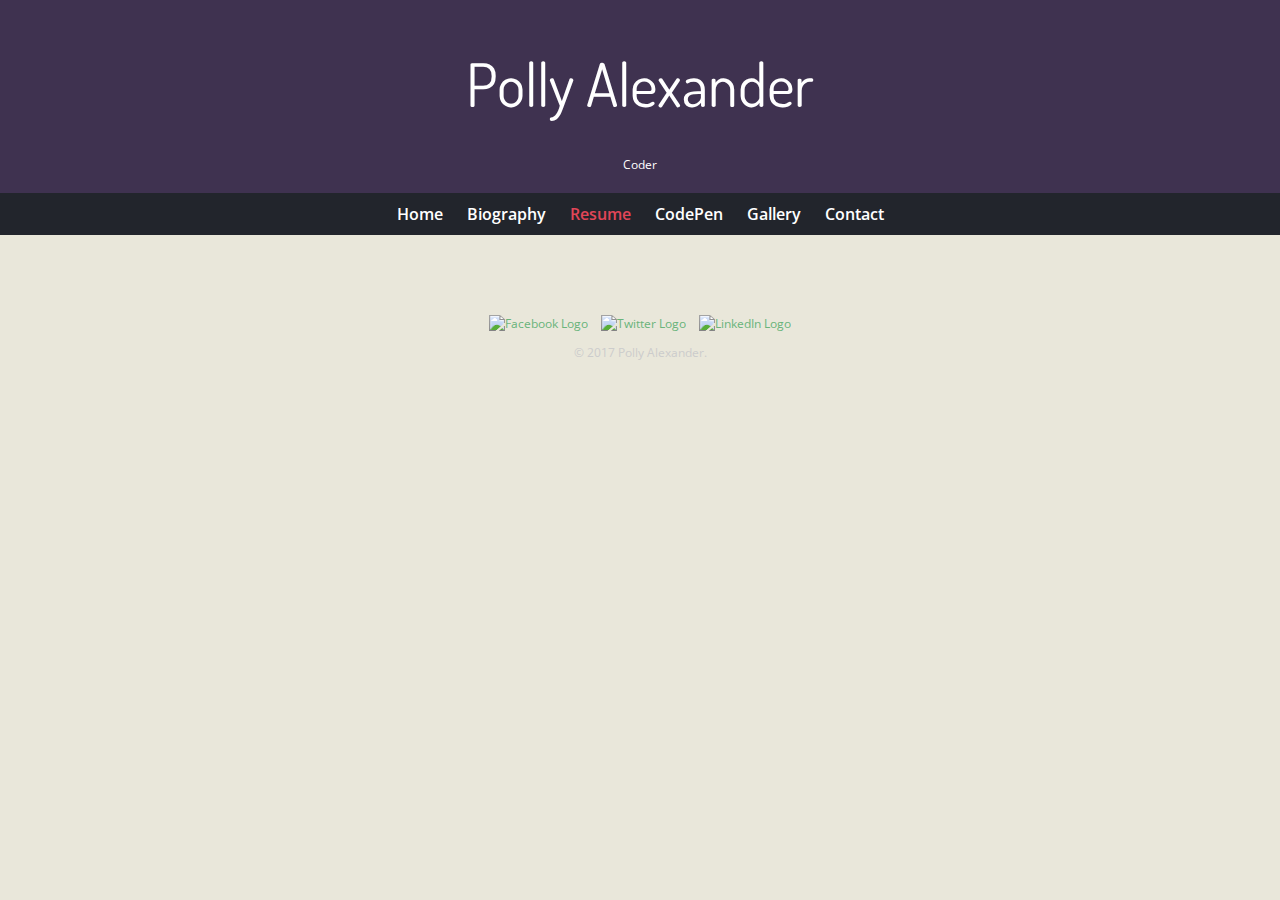
==== resume.html @ 7c4938c3 "Add files via upload" ====
<!DOCTYPE html>
<html>
  <head>
    <meta charset="utf-8">
    <title>Polly Alexander | Coder</title>
    <link rel="stylesheet" href="css/normalize.css">
    <link href="https://fonts.googleapis.com/css?family=Dosis:300,400,500,600,800|Open+Sans:400,400i,700,700i,800" rel="stylesheet">
    <link rel="stylesheet" href="css/main.css">
  </head>
  <body>
    <header>
      <a href="index.html" id="logo">
        <h1>Polly Alexander</h1>
        <h2>Coder</h2>
      </a>
      <nav>
        <ul>
          <li><a href="index.html">Home</a></li>
          <li><a href="biography.html">Biography</a></li>
          <li><a href="resume.html" class="selected">Resume</a></li>
          <li><a href="codepen.html">CodePen</a></li>
          <li><a href="gallery.html">Gallery</a></li>
          <li><a href="contact.html">Contact</a></li>
        </ul>
      </nav>
    </header>
    <div id="wrapper">
      <section>
        
      </section>
      <footer>
        <a href="https://www.facebook.com/polly.alexander.5"><img src="img/facebook_square.png" alt="Facebook Logo" class="social-icon"></a>
        <a href="http://twitter.com/PollyAalexander"><img src="img/twitter_square.png" alt="Twitter Logo" class="social-icon"></a>
        <a href="https://www.linkedin.com/in/alexanderap/"><img src="img/linkedin_square.png" alt="LinkedIn Logo" class="social-icon"></a>
        <p>&copy; 2017 Polly Alexander.</p>
      </footer>
    </div>
  </body>

</html>
---- css/main.css ----
/**********************
GENERAL
**********************/

body {
  font-family: 'Open Sans', sans-serif; 
}

#wrapper {
  max-width: 940px;
  margin: 0 auto;
  padding: 0 5%;
}


a {
  text-decoration: none;
}

img {
  max-width: 100%;
}

/*h3 {
  margin: 0 0 1em 0;
}*/

/**********************
HEADING
**********************/

header {
  float: left;
  margin: 0 0 30px 0;
  padding: 5px 0 0 0;
  width: 100%;
}

#logo {
  text-align: center;
  margin: 0;

}

h1 {
  font-family: 'Dosis', sans-serif;
  margin: 15 px 0;
  font-size: 3.75em;
  font-weight: normal;
}

h2 {
  font-size: 0.75em;
  margin: -5px 0 0;
  font-weight: normal; 
}

h3 {
  font-family: 'Dosis', sans-serif;
  margin: 15 px 0;
  font-size: 1.75em;
  font-weight: normal;

}

/**********************
NAVIGATION
**********************/

nav {
  text-align: center;
  padding: 10px 0;
  margin: 20px 0 0;
}

nav ul {
  list-style: none;
  margin: 0 10px;
  padding: 0;
}

nav li {
  display: inline-block;
}

nav a {
  font-weight: 600;
  padding: 15px 10px;
}

/**********************
FOOTER
**********************/

footer {
  font-size: 0.75em;
  text-align: center;
  clear: both;
  padding-top: 50px;
  color: #ccc;
}

.social-icon {
  width: 20px;
  height: 20px;
  margin: 0 5px;
}

/**********************
PAGE: HOME
**********************/



/**********************
PAGE: BIOGRAPHY
**********************/

.profile-photo {
  display: block;
}

/**********************
PAGE: RESUME
**********************/

/**********************
PAGE: CODEPEN
**********************/

.container {
  position: relative;
}

.image {
  display: block;
}

.overlay {
  position: absolute;
  top: 0;
  bottom: 0;
  left: 0;
  right: 0;
  width: 64.5;
  opacity: 0;
  background-color: #3F3250;
}

.container:hover .overlay {
  opacity: 1;
}

.text {
  color: #E14658;
  font-size: 20px;
  text-align: center;
}

/**********************
PAGE: GALLERY
**********************/

#gallery {
  margin: 0;
  padding: 0;
  list-style: none;
}

#gallery li {
  float: left;
  width: 45%;
  margin: 2.5%;
  background-color: #C0B3A0;
  color: #E14658;
}

#gallery li a p {
  margin: 0;
  padding: 5%;
  font-size: 0.75em;
  color: #E14658
}

/**********************
PAGE: CONTACT
**********************/

.contact-info {
  list-style: none;
  padding: 0;
  margin: 0;
  font-size: 0.9em;
}

.contact-info a {
  display: block;
  min-height: 20px;
  background-repeat: no-repeat;
  background-size: 20px 20px;
  padding: 0 0 0 30px;
  margin: 0 0 10px;
}

.contact-info li.phone a {
  background-image: url('../img/phone.png'); /*Icon made by Freepik from https://www.flaticon.com/free-icon/phone-call_121941 */
}

.contact-info li.mail a {
  background-image: url('../img/email.png'); /*Icon made by Freepik from https://www.flaticon.com/free-icon/email_121923 */
}

.contact-info li.twitter a {
  background-image: url('../img/twitter.png'); /*Icon made by Freepik from https://www.flaticon.com/free-icon/twitter_152809 */
}


/**********************
COLORS
**********************/

/* Site Body */
body {
  background-color: #E9E7DA;
  color: #22252C;
}

/* Green Header */
header {
  background: #3F3250;
  border-color: #22252C;
}

/* Logo Text */
h1, h2 {
  color: #fff;
}

/* Links */
a {
  color: #6ab47b;
}

/* Nav Background on Mobile */
nav {
  background: #22252C;
}

/* Nav Links */
nav a, nav a:visited {
  color: #fff;
}

/* Selected Nav Links */
nav a.selected, nav a:hover {
  color: #E14658;
}
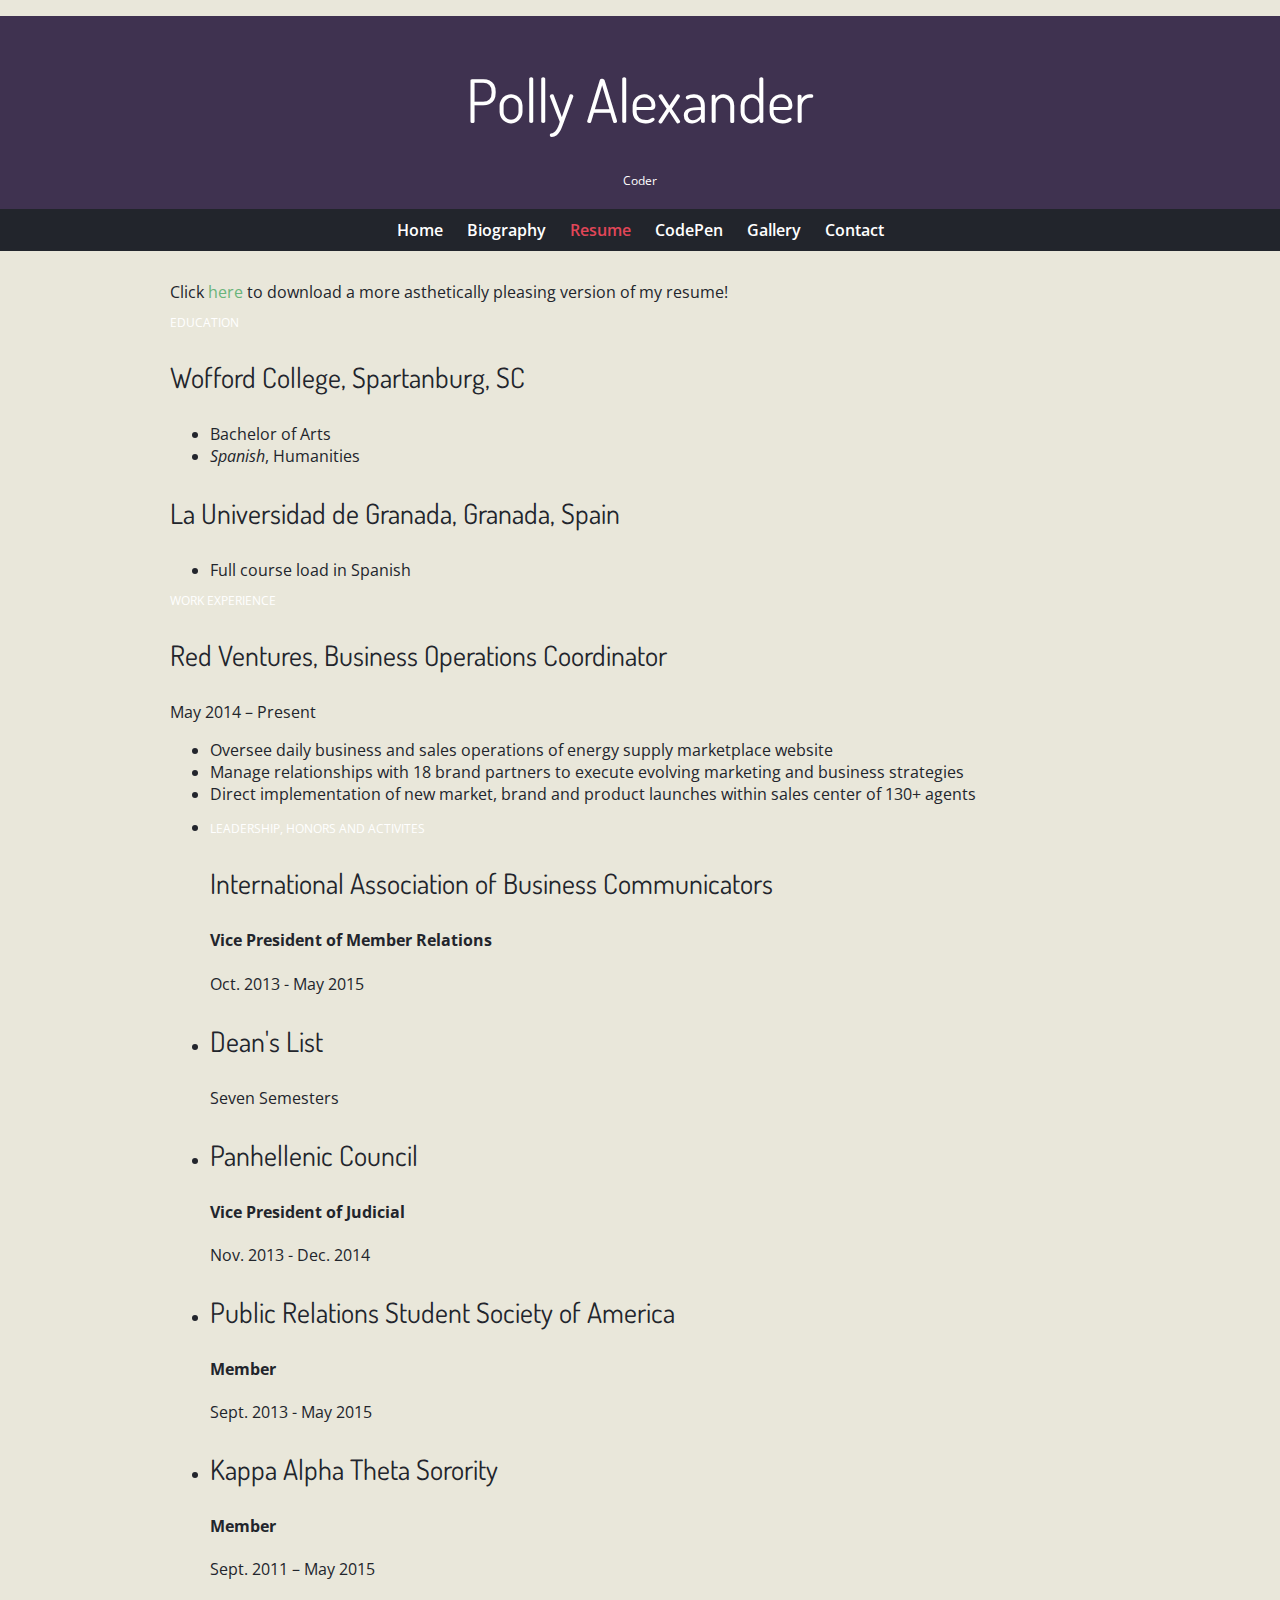
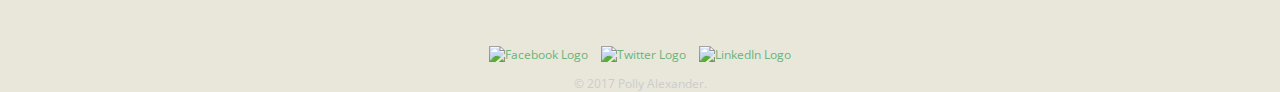
==== commit d656fc8c: "Updating portfolio" ====
--- a/resume.html
+++ b/resume.html
@@ -25,9 +25,60 @@
       </nav>
     </header>
     <div id="wrapper">
-      <section>
-        
-      </section>
+      <section class="resumecontainer">
+        <p class="download">Click <a href="resume.zip">here</a> to download a more asthetically pleasing version of my resume!</p>
+        <div class="educationwrapper">
+            <h2>EDUCATION</h2>
+            <h3>Wofford College, <span class="notbold">Spartanburg, SC</span></h3>
+            <ul>
+                <li>Bachelor of Arts</li>
+                <li><i>Spanish</i>, Humanities</li>
+            </ul>
+            <h3>La Universidad de Granada, <span class="notbold">Granada, Spain</span></h3>
+            <ul>
+                <li>Full course load in Spanish</li>
+            </ul>
+        </div>
+        <div class="jobwrapper">
+            <h2>WORK EXPERIENCE</h2>
+            <h3>Red Ventures, <span class="notbold-italic">Business Operations Coordinator</span></h3>
+            <p>May 2014 – Present</p>
+            <ul>
+                <li>Oversee daily business and sales operations of energy supply marketplace website</li>
+                <li>Manage relationships with 18 brand partners to execute evolving marketing and business strategies</li>
+                <li>Direct implementation of new market, brand and product launches within sales center of 130+ agents</li>
+            </ul>
+        </div>
+        <div class="honorswrapper">
+            <ul>
+                <li>
+                    <h2>LEADERSHIP, HONORS AND ACTIVITES</h2>
+                    <h3>International Association of Business Communicators</h3>
+                    <h4>Vice President of Member Relations</h4>
+                    <p>Oct. 2013 - May 2015</p>
+                </li>
+                <li>
+                    <h3 id="dean">Dean's List</h3>
+                    <p>Seven Semesters</p>
+                </li>
+                <li>
+                    <h3>Panhellenic Council</h3>
+                    <h4>Vice President of Judicial</h4>
+                    <p>Nov. 2013 - Dec. 2014</p>
+                </li>
+                <li>
+                    <h3>Public Relations Student Society of America</h3>
+                    <h4>Member</h4>
+                    <p>Sept. 2013 - May 2015</p>
+                </li>
+                <li>
+                    <h3>Kappa Alpha Theta Sorority</h3>
+                    <h4>Member</h4>
+                    <p>Sept. 2011 – May 2015</p>
+                </li>
+            </ul>
+        </div>
+    </section>
       <footer>
         <a href="https://www.facebook.com/polly.alexander.5"><img src="img/facebook_square.png" alt="Facebook Logo" class="social-icon"></a>
         <a href="http://twitter.com/PollyAalexander"><img src="img/twitter_square.png" alt="Twitter Logo" class="social-icon"></a>
--- a/css/main.css
+++ b/css/main.css
@@ -110,6 +110,18 @@
 PAGE: HOME
 **********************/
 
+body, html {
+    height: 100%;
+    margin: 0;
+}
+
+.bg {
+    background-image: url('../img/Alhambra Landscape.jpg');
+    height: 80%; 
+    background-position: center;
+    background-repeat: no-repeat;
+    background-size: cover;
+}
 
 
 /**********************
